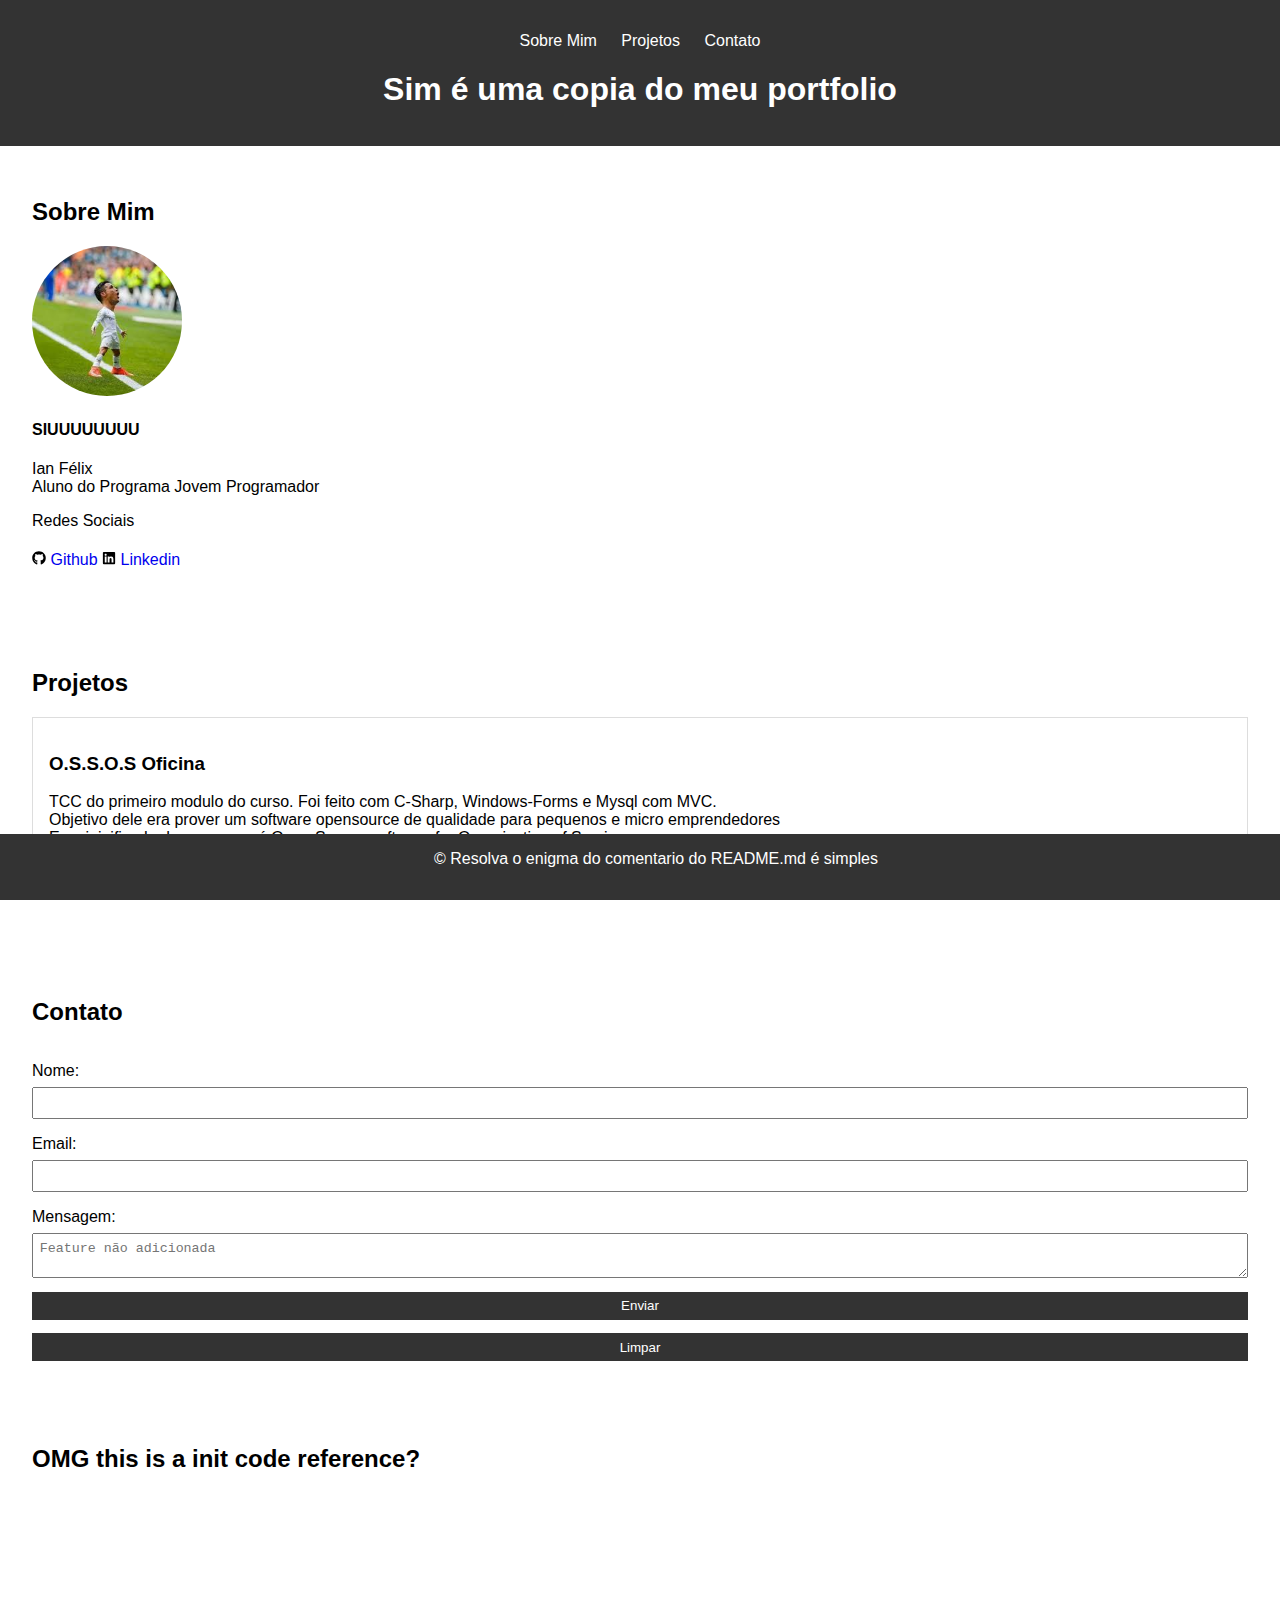
==== index.html @ 2534ac4d "test" ====
<!DOCTYPE html>
<html lang="pt-br">
    <head>
        <meta charset="UTF-8">
        <meta name="author" content="Ian">
        <meta name="keywords" content="portfólio,curriculo,ian,portfolio">
        <meta name="viewport" content="width=device-width, initial-scale=1.0">
        <link rel="stylesheet" type="text/css" href="css/style.css">
        <title>Sim é uma copia do meu portfolio</title>
    </head>
    <body>
        <header>
            <nav>
                <ul>
                    <li><a href="#about">Sobre Mim</a></li>
                    <li><a href="#projects">Projetos</a></li>
                    <li><a href="#contact">Contato</a></li>
                </ul>
            </nav>
            <h1>Sim é uma copia do meu portfolio</h1>
        </header>
        <section id="about">
            <h2>Sobre Mim</h2>
            <img src="assets/perfil.jpg" class="img-perfil" alt="Imagem De Perfil">
            <h4 class="siu">SIUUUUUUUU</h4>
            <p> Ian Félix </br> Aluno do Programa Jovem Programador </p>
            <P>Redes Sociais</P>
            <p>
                <a href="https://github.com/CarneiroSilveira" class="social-media"><svg xmlns="http://www.w3.org/2000/svg" viewBox="0 0 496 512"><!--!Font Awesome Free 6.6.0 by @fontawesome - https://fontawesome.com License - https://fontawesome.com/license/free Copyright 2024 Fonticons, Inc.--><path d="M165.9 397.4c0 2-2.3 3.6-5.2 3.6-3.3 .3-5.6-1.3-5.6-3.6 0-2 2.3-3.6 5.2-3.6 3-.3 5.6 1.3 5.6 3.6zm-31.1-4.5c-.7 2 1.3 4.3 4.3 4.9 2.6 1 5.6 0 6.2-2s-1.3-4.3-4.3-5.2c-2.6-.7-5.5 .3-6.2 2.3zm44.2-1.7c-2.9 .7-4.9 2.6-4.6 4.9 .3 2 2.9 3.3 5.9 2.6 2.9-.7 4.9-2.6 4.6-4.6-.3-1.9-3-3.2-5.9-2.9zM244.8 8C106.1 8 0 113.3 0 252c0 110.9 69.8 205.8 169.5 239.2 12.8 2.3 17.3-5.6 17.3-12.1 0-6.2-.3-40.4-.3-61.4 0 0-70 15-84.7-29.8 0 0-11.4-29.1-27.8-36.6 0 0-22.9-15.7 1.6-15.4 0 0 24.9 2 38.6 25.8 21.9 38.6 58.6 27.5 72.9 20.9 2.3-16 8.8-27.1 16-33.7-55.9-6.2-112.3-14.3-112.3-110.5 0-27.5 7.6-41.3 23.6-58.9-2.6-6.5-11.1-33.3 2.6-67.9 20.9-6.5 69 27 69 27 20-5.6 41.5-8.5 62.8-8.5s42.8 2.9 62.8 8.5c0 0 48.1-33.6 69-27 13.7 34.7 5.2 61.4 2.6 67.9 16 17.7 25.8 31.5 25.8 58.9 0 96.5-58.9 104.2-114.8 110.5 9.2 7.9 17 22.9 17 46.4 0 33.7-.3 75.4-.3 83.6 0 6.5 4.6 14.4 17.3 12.1C428.2 457.8 496 362.9 496 252 496 113.3 383.5 8 244.8 8zM97.2 352.9c-1.3 1-1 3.3 .7 5.2 1.6 1.6 3.9 2.3 5.2 1 1.3-1 1-3.3-.7-5.2-1.6-1.6-3.9-2.3-5.2-1zm-10.8-8.1c-.7 1.3 .3 2.9 2.3 3.9 1.6 1 3.6 .7 4.3-.7 .7-1.3-.3-2.9-2.3-3.9-2-.6-3.6-.3-4.3 .7zm32.4 35.6c-1.6 1.3-1 4.3 1.3 6.2 2.3 2.3 5.2 2.6 6.5 1 1.3-1.3 .7-4.3-1.3-6.2-2.2-2.3-5.2-2.6-6.5-1zm-11.4-14.7c-1.6 1-1.6 3.6 0 5.9 1.6 2.3 4.3 3.3 5.6 2.3 1.6-1.3 1.6-3.9 0-6.2-1.4-2.3-4-3.3-5.6-2z"/></svg> Github</a> <svg xmlns="http://www.w3.org/2000/svg" viewBox="0 0 448 512"><!--!Font Awesome Free 6.6.0 by @fontawesome - https://fontawesome.com License - https://fontawesome.com/license/free Copyright 2024 Fonticons, Inc.--><path d="M416 32H31.9C14.3 32 0 46.5 0 64.3v383.4C0 465.5 14.3 480 31.9 480H416c17.6 0 32-14.5 32-32.3V64.3c0-17.8-14.4-32.3-32-32.3zM135.4 416H69V202.2h66.5V416zm-33.2-243c-21.3 0-38.5-17.3-38.5-38.5S80.9 96 102.2 96c21.2 0 38.5 17.3 38.5 38.5 0 21.3-17.2 38.5-38.5 38.5zm282.1 243h-66.4V312c0-24.8-.5-56.7-34.5-56.7-34.6 0-39.9 27-39.9 54.9V416h-66.4V202.2h63.7v29.2h.9c8.9-16.8 30.6-34.5 62.9-34.5 67.2 0 79.7 44.3 79.7 101.9V416z"/></svg> <a href="https://br.linkedin.com/in/ian-félix-311abb320" class="social-media">Linkedin</a></p>
            <p>
        </section>
        <section id="projects">
            <h2>Projetos</h2>
            <div class="project">
                <h3>O.S.S.O.S Oficina</h3>
                <p>TCC do primeiro modulo do curso. Foi feito com C-Sharp, Windows-Forms e Mysql com MVC.<br> Objetivo dele era prover um software opensource de qualidade para pequenos e micro emprendedores <br> E o siginificado do seu nome é Open Source software for Organization of Services </p>
                <a href="https://github.com/CarneiroSilveira/Oficina">Link Projeto no github</a>
            </div>
        </section>
        <section id="contact">
            <h2>Contato</h2>
            <form id="contact-form">
                <label for="name">Nome:</label>
                <input type="text" id="name" name="name" required>
                <label for="email">Email:</label>
                <input type="email" id="email" name="email" required>
                <label for="message">Mensagem:</label>
                <textarea id="message" name="message" required placeholder="Feature não adicionada"></textarea>
                <button type="submit">Enviar</button>
                <button type="reset">Limpar</button>
            </form>
        </section>
        <section id="easter-egg" class="last-section">
            <h2>OMG this is a init code reference?</h2>
            <iframe width="560" height="315" src="https://www.youtube.com/embed/J5LSZu1xo_U?si=ktjE77UAIjU5NfbS" title="YouTube video player" frameborder="0" allow="accelerometer; autoplay; clipboard-write; encrypted-media; gyroscope; picture-in-picture; web-share" referrerpolicy="strict-origin-when-cross-origin" allowfullscreen></iframe>
        </section>
        <footer>
            &copy; Resolva o enigma do comentario do README.md é simples</p>
        </footer>
        <script src="js/index.js"></script>
    </body>
</html>
---- css/style.css ----
body {
    font-family: Arial, sans-serif;
    margin: 0;
    padding: 0;
    box-sizing: border-box;
}

header {
    background: #333;
    color: white;
    padding: 1em;
    text-align: center;
}

nav ul {
    list-style: none;
    padding: 0;
}

nav ul li {
    display: inline;
    margin: 0 10px;
}

nav ul li a {
    color: white;
    text-decoration: none;
}

section {
    padding: 2em;
}


.last-section {
    margin-bottom: 65px;
}

.project {
    border: 1px solid #ddd;
    padding: 1em;
    margin-bottom: 1em;
}

footer {
    background: #333;
    color: white;
    text-align: center;
    padding: 1em;
    position: fixed;
    bottom: 0;
    width: 100%;
}

form {
    display: flex;
    flex-direction: column;
}

form label {
    margin-top: 1em;
}

form input, form textarea {
    padding: 0.5em;
    margin-top: 0.5em;
}

form button {
    margin-top: 1em;
    padding: 0.5em;
    background: #333;
    color: white;
    border: none;
    cursor: pointer;
}

.img-perfil{
    border-radius: 100%;
    width: 150px;
    height: 150px;
    background-color: #333;
}

.img-perfil img {
    position: absolute;
    bottom: 0;
    width: 100%;
}

a:link, a:visited {
	text-decoration: none
}
a:hover {
	text-decoration: underline;
	color: blue;
}
a:active {
	text-decoration: none
}
svg {
    margin-top: 5px;
    height: 14px;
    width: 14px;
}
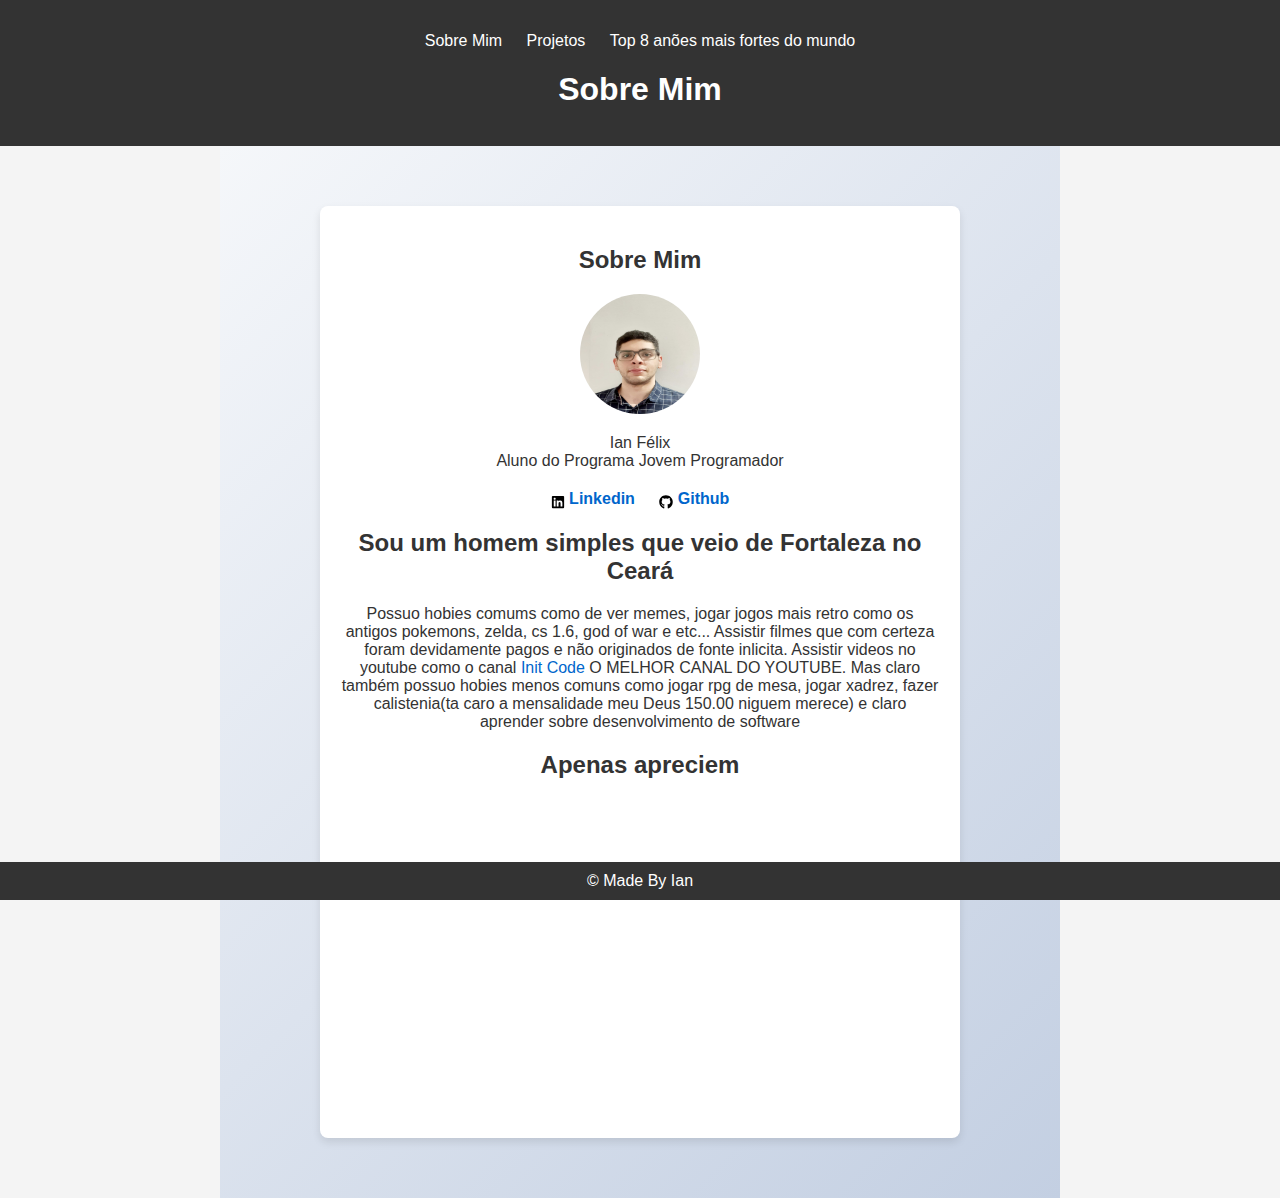
==== commit edff216f: "Feat: Simplesmente Cinema" ====
--- a/index.html
+++ b/index.html
@@ -1,62 +1,41 @@
 <!DOCTYPE html>
 <html lang="pt-br">
-    <head>
-        <meta charset="UTF-8">
-        <meta name="author" content="Ian">
-        <meta name="keywords" content="portfólio,curriculo,ian,portfolio">
-        <meta name="viewport" content="width=device-width, initial-scale=1.0">
-        <link rel="stylesheet" type="text/css" href="css/style.css">
-        <title>Sim é uma copia do meu portfolio</title>
-    </head>
-    <body>
-        <header>
-            <nav>
-                <ul>
-                    <li><a href="#about">Sobre Mim</a></li>
-                    <li><a href="#projects">Projetos</a></li>
-                    <li><a href="#contact">Contato</a></li>
-                </ul>
-            </nav>
-            <h1>Sim é uma copia do meu portfolio</h1>
-        </header>
-        <section id="about">
+<head>
+    <meta charset="UTF-8">
+    <meta name="author" content="Ian">
+    <meta name="keywords" content="portfólio,curriculo,ian,portfolio">
+    <meta name="viewport" content="width=device-width, initial-scale=1.0">
+    <link rel="stylesheet" type="text/css" href="css/style.css">
+    <title>Sobre Mim - Ian Félix</title>
+</head>
+<body>
+    <header>
+        <nav>
+            <ul>
+                <li><a href="index.html">Sobre Mim</a></li>
+                <li><a href="conhecimentos.html">Projetos</a></li>
+                <li><a href="top8.html">Top 8 anões mais fortes do mundo</a></li>
+            </ul>
+        </nav>
+        <h1>Sobre Mim</h1>
+    </header>
+    <section id="sobre">
+        <div class="card">
             <h2>Sobre Mim</h2>
-            <img src="assets/perfil.jpg" class="img-perfil" alt="Imagem De Perfil">
-            <h4 class="siu">SIUUUUUUUU</h4>
+            <img src="assets/Eu.jpg" class="img-perfil" alt="Imagem De Perfil">
             <p> Ian Félix </br> Aluno do Programa Jovem Programador </p>
-            <P>Redes Sociais</P>
-            <p>
-                <a href="https://github.com/CarneiroSilveira" class="social-media"><svg xmlns="http://www.w3.org/2000/svg" viewBox="0 0 496 512"><!--!Font Awesome Free 6.6.0 by @fontawesome - https://fontawesome.com License - https://fontawesome.com/license/free Copyright 2024 Fonticons, Inc.--><path d="M165.9 397.4c0 2-2.3 3.6-5.2 3.6-3.3 .3-5.6-1.3-5.6-3.6 0-2 2.3-3.6 5.2-3.6 3-.3 5.6 1.3 5.6 3.6zm-31.1-4.5c-.7 2 1.3 4.3 4.3 4.9 2.6 1 5.6 0 6.2-2s-1.3-4.3-4.3-5.2c-2.6-.7-5.5 .3-6.2 2.3zm44.2-1.7c-2.9 .7-4.9 2.6-4.6 4.9 .3 2 2.9 3.3 5.9 2.6 2.9-.7 4.9-2.6 4.6-4.6-.3-1.9-3-3.2-5.9-2.9zM244.8 8C106.1 8 0 113.3 0 252c0 110.9 69.8 205.8 169.5 239.2 12.8 2.3 17.3-5.6 17.3-12.1 0-6.2-.3-40.4-.3-61.4 0 0-70 15-84.7-29.8 0 0-11.4-29.1-27.8-36.6 0 0-22.9-15.7 1.6-15.4 0 0 24.9 2 38.6 25.8 21.9 38.6 58.6 27.5 72.9 20.9 2.3-16 8.8-27.1 16-33.7-55.9-6.2-112.3-14.3-112.3-110.5 0-27.5 7.6-41.3 23.6-58.9-2.6-6.5-11.1-33.3 2.6-67.9 20.9-6.5 69 27 69 27 20-5.6 41.5-8.5 62.8-8.5s42.8 2.9 62.8 8.5c0 0 48.1-33.6 69-27 13.7 34.7 5.2 61.4 2.6 67.9 16 17.7 25.8 31.5 25.8 58.9 0 96.5-58.9 104.2-114.8 110.5 9.2 7.9 17 22.9 17 46.4 0 33.7-.3 75.4-.3 83.6 0 6.5 4.6 14.4 17.3 12.1C428.2 457.8 496 362.9 496 252 496 113.3 383.5 8 244.8 8zM97.2 352.9c-1.3 1-1 3.3 .7 5.2 1.6 1.6 3.9 2.3 5.2 1 1.3-1 1-3.3-.7-5.2-1.6-1.6-3.9-2.3-5.2-1zm-10.8-8.1c-.7 1.3 .3 2.9 2.3 3.9 1.6 1 3.6 .7 4.3-.7 .7-1.3-.3-2.9-2.3-3.9-2-.6-3.6-.3-4.3 .7zm32.4 35.6c-1.6 1.3-1 4.3 1.3 6.2 2.3 2.3 5.2 2.6 6.5 1 1.3-1.3 .7-4.3-1.3-6.2-2.2-2.3-5.2-2.6-6.5-1zm-11.4-14.7c-1.6 1-1.6 3.6 0 5.9 1.6 2.3 4.3 3.3 5.6 2.3 1.6-1.3 1.6-3.9 0-6.2-1.4-2.3-4-3.3-5.6-2z"/></svg> Github</a> <svg xmlns="http://www.w3.org/2000/svg" viewBox="0 0 448 512"><!--!Font Awesome Free 6.6.0 by @fontawesome - https://fontawesome.com License - https://fontawesome.com/license/free Copyright 2024 Fonticons, Inc.--><path d="M416 32H31.9C14.3 32 0 46.5 0 64.3v383.4C0 465.5 14.3 480 31.9 480H416c17.6 0 32-14.5 32-32.3V64.3c0-17.8-14.4-32.3-32-32.3zM135.4 416H69V202.2h66.5V416zm-33.2-243c-21.3 0-38.5-17.3-38.5-38.5S80.9 96 102.2 96c21.2 0 38.5 17.3 38.5 38.5 0 21.3-17.2 38.5-38.5 38.5zm282.1 243h-66.4V312c0-24.8-.5-56.7-34.5-56.7-34.6 0-39.9 27-39.9 54.9V416h-66.4V202.2h63.7v29.2h.9c8.9-16.8 30.6-34.5 62.9-34.5 67.2 0 79.7 44.3 79.7 101.9V416z"/></svg> <a href="https://br.linkedin.com/in/ian-félix-311abb320" class="social-media">Linkedin</a></p>
-            <p>
-        </section>
-        <section id="projects">
-            <h2>Projetos</h2>
-            <div class="project">
-                <h3>O.S.S.O.S Oficina</h3>
-                <p>TCC do primeiro modulo do curso. Foi feito com C-Sharp, Windows-Forms e Mysql com MVC.<br> Objetivo dele era prover um software opensource de qualidade para pequenos e micro emprendedores <br> E o siginificado do seu nome é Open Source software for Organization of Services </p>
-                <a href="https://github.com/CarneiroSilveira/Oficina">Link Projeto no github</a>
-            </div>
-        </section>
-        <section id="contact">
-            <h2>Contato</h2>
-            <form id="contact-form">
-                <label for="name">Nome:</label>
-                <input type="text" id="name" name="name" required>
-                <label for="email">Email:</label>
-                <input type="email" id="email" name="email" required>
-                <label for="message">Mensagem:</label>
-                <textarea id="message" name="message" required placeholder="Feature não adicionada"></textarea>
-                <button type="submit">Enviar</button>
-                <button type="reset">Limpar</button>
-            </form>
-        </section>
-        <section id="easter-egg" class="last-section">
-            <h2>OMG this is a init code reference?</h2>
-            <iframe width="560" height="315" src="https://www.youtube.com/embed/J5LSZu1xo_U?si=ktjE77UAIjU5NfbS" title="YouTube video player" frameborder="0" allow="accelerometer; autoplay; clipboard-write; encrypted-media; gyroscope; picture-in-picture; web-share" referrerpolicy="strict-origin-when-cross-origin" allowfullscreen></iframe>
-        </section>
-        <footer>
-            &copy; Resolva o enigma do comentario do README.md é simples</p>
-        </footer>
-        <script src="js/index.js"></script>
-    </body>
-</html>+            <ul>
+                <li><svg xmlns="http://www.w3.org/2000/svg" viewBox="0 0 448 512"><!--!Font Awesome Free 6.6.0 by @fontawesome - https://fontawesome.com License - https://fontawesome.com/license/free Copyright 2024 Fonticons, Inc.--><path d="M416 32H31.9C14.3 32 0 46.5 0 64.3v383.4C0 465.5 14.3 480 31.9 480H416c17.6 0 32-14.5 32-32.3V64.3c0-17.8-14.4-32.3-32-32.3zM135.4 416H69V202.2h66.5V416zm-33.2-243c-21.3 0-38.5-17.3-38.5-38.5S80.9 96 102.2 96c21.2 0 38.5 17.3 38.5 38.5 0 21.3-17.2 38.5-38.5 38.5zm282.1 243h-66.4V312c0-24.8-.5-56.7-34.5-56.7-34.6 0-39.9 27-39.9 54.9V416h-66.4V202.2h63.7v29.2h.9c8.9-16.8 30.6-34.5 62.9-34.5 67.2 0 79.7 44.3 79.7 101.9V416z"/></svg> <a href="https://br.linkedin.com/in/ian-félix-311abb320" class="social-media">Linkedin</a></li>
+                <li><a href="https://github.com/CarneiroSilveira" class="social-media"><svg xmlns="http://www.w3.org/2000/svg" viewBox="0 0 496 512"><!--!Font Awesome Free 6.6.0 by @fontawesome - https://fontawesome.com License - https://fontawesome.com/license/free Copyright 2024 Fonticons, Inc.--><path d="M165.9 397.4c0 2-2.3 3.6-5.2 3.6-3.3 .3-5.6-1.3-5.6-3.6 0-2 2.3-3.6 5.2-3.6 3-.3 5.6 1.3 5.6 3.6zm-31.1-4.5c-.7 2 1.3 4.3 4.3 4.9 2.6 1 5.6 0 6.2-2s-1.3-4.3-4.3-5.2c-2.6-.7-5.5 .3-6.2 2.3zm44.2-1.7c-2.9 .7-4.9 2.6-4.6 4.9 .3 2 2.9 3.3 5.9 2.6 2.9-.7 4.9-2.6 4.6-4.6-.3-1.9-3-3.2-5.9-2.9zM244.8 8C106.1 8 0 113.3 0 252c0 110.9 69.8 205.8 169.5 239.2 12.8 2.3 17.3-5.6 17.3-12.1 0-6.2-.3-40.4-.3-61.4 0 0-70 15-84.7-29.8 0 0-11.4-29.1-27.8-36.6 0 0-22.9-15.7 1.6-15.4 0 0 24.9 2 38.6 25.8 21.9 38.6 58.6 27.5 72.9 20.9 2.3-16 8.8-27.1 16-33.7-55.9-6.2-112.3-14.3-112.3-110.5 0-27.5 7.6-41.3 23.6-58.9-2.6-6.5-11.1-33.3 2.6-67.9 20.9-6.5 69 27 69 27 20-5.6 41.5-8.5 62.8-8.5s42.8 2.9 62.8 8.5c0 0 48.1-33.6 69-27 13.7 34.7 5.2 61.4 2.6 67.9 16 17.7 25.8 31.5 25.8 58.9 0 96.5-58.9 104.2-114.8 110.5 9.2 7.9 17 22.9 17 46.4 0 33.7-.3 75.4-.3 83.6 0 6.5 4.6 14.4 17.3 12.1C428.2 457.8 496 362.9 496 252 496 113.3 383.5 8 244.8 8zM97.2 352.9c-1.3 1-1 3.3 .7 5.2 1.6 1.6 3.9 2.3 5.2 1 1.3-1 1-3.3-.7-5.2-1.6-1.6-3.9-2.3-5.2-1zm-10.8-8.1c-.7 1.3 .3 2.9 2.3 3.9 1.6 1 3.6 .7 4.3-.7 .7-1.3-.3-2.9-2.3-3.9-2-.6-3.6-.3-4.3 .7zm32.4 35.6c-1.6 1.3-1 4.3 1.3 6.2 2.3 2.3 5.2 2.6 6.5 1 1.3-1.3 .7-4.3-1.3-6.2-2.2-2.3-5.2-2.6-6.5-1zm-11.4-14.7c-1.6 1-1.6 3.6 0 5.9 1.6 2.3 4.3 3.3 5.6 2.3 1.6-1.3 1.6-3.9 0-6.2-1.4-2.3-4-3.3-5.6-2z"/></svg> Github</a></li>
+            </ul>
+            <h2>Sou um homem simples que veio de Fortaleza no Ceará</h2><p>Possuo hobies comums como de ver memes, jogar jogos mais retro como os antigos pokemons, zelda, cs 1.6, god of war e etc... Assistir filmes que com certeza foram devidamente pagos e não originados de fonte inlicita. Assistir videos no youtube como o canal <a href="https://www.youtube.com/@theinitcode">Init Code</a> O MELHOR CANAL DO YOUTUBE. Mas claro também possuo hobies menos comuns como jogar rpg de mesa, jogar xadrez, fazer calistenia(ta caro a mensalidade meu Deus 150.00 niguem merece) e claro aprender sobre desenvolvimento de software</p>
+            <h2>Apenas apreciem</h2>
+            <iframe width="560" height="315" src="https://www.youtube.com/embed/1XSysnj2Bk0?si=ZeCHK4zSLJ76WV7c" title="YouTube video player" frameborder="0" allow="accelerometer; autoplay; clipboard-write; encrypted-media; gyroscope; picture-in-picture; web-share" referrerpolicy="strict-origin-when-cross-origin" allowfullscreen></iframe>
+        </div>
+    </section>
+    
+    <footer>
+        &copy; Made By Ian
+    </footer>
+</body>
+</html>
--- a/css/style.css
+++ b/css/style.css
@@ -1,8 +1,15 @@
 body {
-    font-family: Arial, sans-serif;
+    font-family: 'Arial', sans-serif;
     margin: 0;
     padding: 0;
     box-sizing: border-box;
+    background-color: #f4f4f4;
+    color: #333333;
+    text-align: center;
+}
+
+h2 {
+    color: #333333;
 }
 
 header {
@@ -29,77 +36,132 @@
 
 section {
     padding: 2em;
-}
-
-
-.last-section {
-    margin-bottom: 65px;
+    max-width: 800px;
+    margin: auto;
 }
 
 .project {
     border: 1px solid #ddd;
     padding: 1em;
     margin-bottom: 1em;
+    background-color: #fff;
+    border-radius: 8px;
 }
 
 footer {
-    background: #333;
-    color: white;
+    background: #333333;
+    color: #ffffff;
     text-align: center;
-    padding: 1em;
+    padding: 10px 0;
     position: fixed;
     bottom: 0;
     width: 100%;
 }
 
-form {
-    display: flex;
-    flex-direction: column;
-}
-
-form label {
-    margin-top: 1em;
-}
-
-form input, form textarea {
-    padding: 0.5em;
-    margin-top: 0.5em;
-}
-
-form button {
-    margin-top: 1em;
-    padding: 0.5em;
-    background: #333;
-    color: white;
-    border: none;
-    cursor: pointer;
-}
-
-.img-perfil{
-    border-radius: 100%;
+img {
+    border-radius: 50%;
     width: 150px;
     height: 150px;
     background-color: #333;
+    display: block;
+    margin: auto;
 }
 
-.img-perfil img {
-    position: absolute;
-    bottom: 0;
-    width: 100%;
+a {
+    color: #0066cc;
+    text-decoration: none;
+    white-space: nowrap;
 }
 
-a:link, a:visited {
-	text-decoration: none
+a:hover {
+    color: #ff6600;
 }
-a:hover {
-	text-decoration: underline;
-	color: blue;
-}
-a:active {
-	text-decoration: none
-}
+
 svg {
     margin-top: 5px;
     height: 14px;
     width: 14px;
-}+    vertical-align: middle;
+}
+
+.card {
+    background-color: white;
+    border-radius: 8px;
+    box-shadow: 0 4px 8px rgba(0, 0, 0, 0.1);
+    padding: 20px;
+    margin: 20px auto;
+    max-width: 600px;
+    text-align: center;
+}
+
+.card .img-perfil {
+    border-radius: 50%;
+    width: 120px;
+    height: 120px;
+    margin-bottom: 20px;
+}
+
+.card h2 {
+    color: #333333;
+    margin-bottom: 20px;
+}
+
+.card ul {
+    list-style: none;
+    padding: 0;
+    margin-top: 20px;
+}
+
+.card ul li {
+    display: inline;
+    margin: 0 10px;
+}
+
+.card ul li a {
+    color: #0066cc;
+    font-weight: bold;
+    text-decoration: none;
+}
+
+.card ul li a:hover {
+    color: #ff6600;
+}
+
+section#sobre {
+    padding: 40px 20px;
+    background: linear-gradient(135deg, #f5f7fa, #c3cfe2);
+}
+
+li {
+    list-style-type: none;
+}
+
+.image-card {
+    background-color: #fff;
+    border-radius: 8px;
+    box-shadow: 0 4px 12px rgba(0, 0, 0, 0.2);
+    margin: 20px;
+    padding: 15px;
+    text-align: center;
+    transition: transform 0.3s ease-in-out;
+    max-width: 350px;
+    margin-top: 50px;
+}
+
+.image-card:hover {
+    transform: scale(1.05);
+}
+
+.image-card img {
+    border-radius: 8px;
+    width: 100%;
+    height: auto;
+    margin-bottom: 10px;
+}
+
+.image-card figcaption {
+    color: #333;
+    font-weight: bold;
+    margin-top: 10px;
+    font-size: 1.1em;
+}
